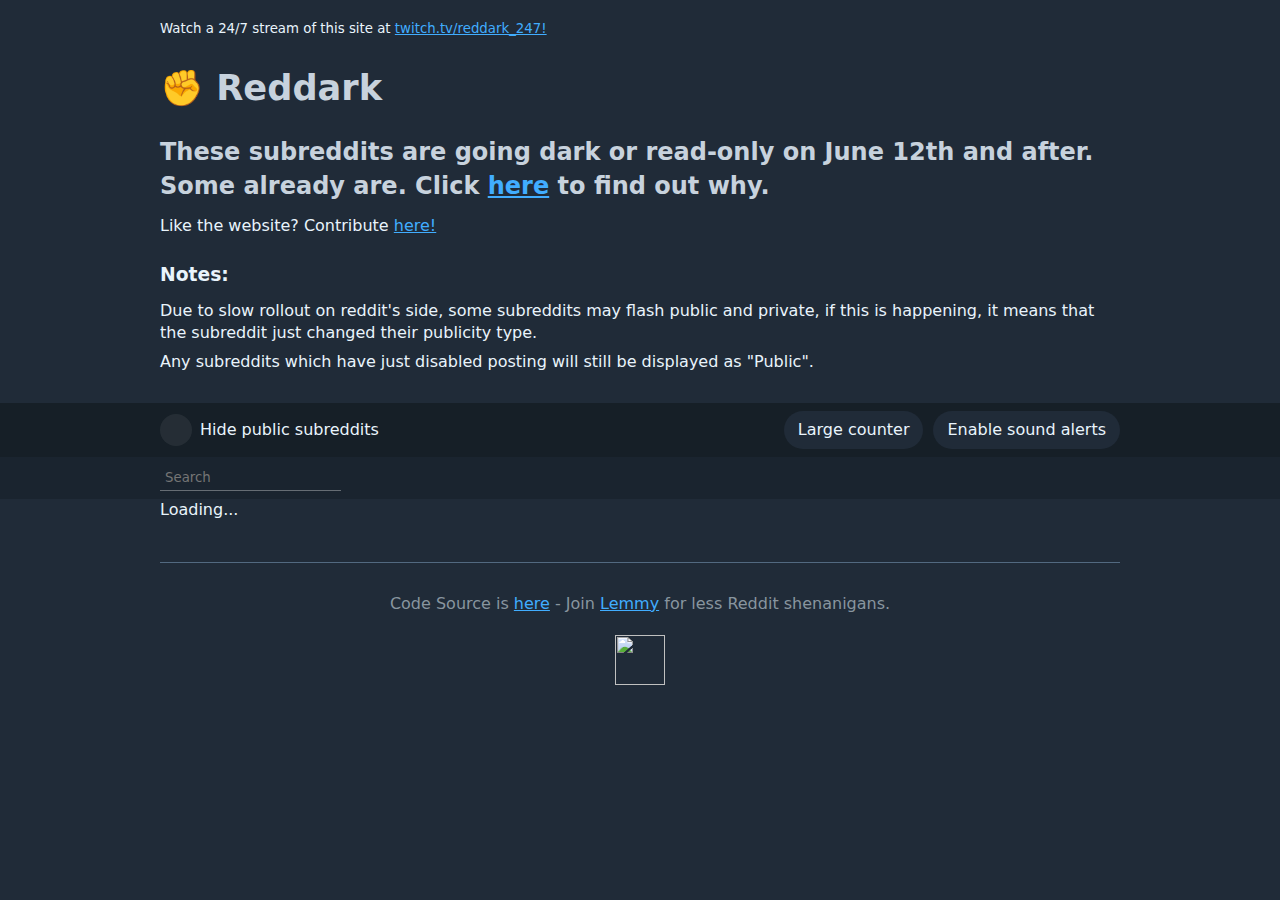
==== public/index.html @ 3cc0a20b "Initial commit" ====
<link rel="stylesheet" href="index.css?v=20">

<head>
    <meta charset="UTF-8">
    <meta http-equiv="X-UA-Compatible" content="IE=edge">
    <meta name="viewport" content="width=device-width, initial-scale=1.0">
    <title>Reddark</title>
    <meta name="google-site-verification" content="U_FcRrVYPOtB9T7cs7klW5ioWQhkLbKyWH3H8AGK_es" />
    <meta name="description" content="An open source website to watch subreddits going dark">
    <link rel="icon"
        href="data:image/svg+xml,<svg xmlns=%22http://www.w3.org/2000/svg%22 viewBox=%220 0 115 115%22><text y=%22.9em%22 font-size=%2290%22>✊</text></svg>">
</head>

<body>
    <div class="large-counter large-counter-hidden" id="large-counter">
        <div class="large-counter-close" onclick="toggleLargeCounter()">X</div>
        <div class="large-counter-inner">
            <h1><span class="odemeter" id="lc-count">52</span><small id="lc-max">/amount</small></h1>
        </div>
        <div class="large-counter-history" id="counter-history">
            
        </div>
    </div>
    </div>
    <header>
        <small>Watch a 24/7 stream of this site at <a href="https://twitch.tv/reddark_247">twitch.tv/reddark_247!</a></small>
        <h1>✊ Reddark</h1>

        <h2>These subreddits are going dark or read-only on June 12th and after. Some already are. Click <a
                href="https://www.theverge.com/2023/6/5/23749188/reddit-subreddit-private-protest-api-changes-apollo-charges"
                title="Major Reddit communities will go dark to protest threat to third-party apps">here</a>
            to find out why.</h2>

        <p>
            Like the website? Contribute <a href="https://github.com/Tanza3D/reddark"
                title="Browse the code source on GitHub">here!</a>
        </p>
        <h3>Notes:</h3>
        <p>Due to slow rollout on reddit's side, some subreddits may flash public and private, if this is happening, it
            means that the subreddit just changed their publicity type.</p>

        <p style="padding-top: 6px;">Any subreddits which have just disabled posting will still be displayed as
            "Public".</p>
    </header>
    <div class="tools">
        <div class="tools-inner">
            <div class="toggle" onclick="hidePublicSubreddits()" id="hide-public">
                <div class="toggle-box"></div>
                <p>Hide public subreddits</p>
            </div>
            <div class="tools-left">
                <div class="button" onclick="toggleLargeCounter()">Large counter</div>
                <div class="button" id="enable_sounds">Enable sound alerts</div>
            </div>
        </div>
    </div>
    <div class="amount">
        <div class="amount-inner">
            <input placeholder="Search" type="search" id="search-input" name="search" spellcheck="false"
                onkeyup="this.value = this.value.replace(/[^\_||^a-z||^\d||^\/]/i, '')">
            <h3 id="amount">
            </h3>
        </div>
    </div>
    <main>
        <ul class="mainList" id="list">Loading...</ul>
    </main>

    <footer>
        <p>Code Source is <a href="https://github.com/Tanza3D/reddark" title="Browse the code source on GitHub">here</a>
            -
            Join <a href="https://join-lemmy.org/instances" title="Join Lemmy instances">Lemmy</a> for less Reddit
            shenanigans.</p>
        <a href="https://untone.uk"><img src="https://id.untone.uk/public/img/branding/logo-text-light.svg"></a>
    </footer>

    <div class="status-updates" id="statusupdates">
        <!--  <div class="status-update">
            <p><strong>test</strong> test test test</p>
        </div> -->
    </div>
</body>
<script src="https://cdn.socket.io/4.4.1/socket.io.min.js"></script>
<script src="odometer.js?v=13"></script>
<script src="index.js?v=23"></script>
<script src="search.js?v=13" defer></script>
---- public/index.css ----
* {
    padding: 0px;
    margin: 0px;
}

:root {
    --background-body: #202b38;
    --background: #161f27;
    --background-alt: #1a242f;
    --selection: #c0d5e8;
    --text-main: #e9f4fc;
    --text-bright: #c7d2dd;
    --text-muted: #88959f;
    --links: #41adff;
    --focus: #0096bfab;
    --border: #526980;
    --code: #ffbe85;
    --animation-duration: 0.1s;
    --button-base: #0c151c;
    --button-hover: #040a0f;
    --scrollbar-thumb: var(--button-hover);
    --scrollbar-thumb-hover: rgb(0, 0, 0);
    --form-placeholder: #a9a9a9;
    --form-text: #fff;
    --variable: #d941e2;
    --highlight: #efdb43;
    --select-arrow: url("data:image/svg+xml;charset=utf-8,%3C?xml version='1.0' encoding='utf-8'?%3E %3Csvg version='1.1' xmlns='http://www.w3.org/2000/svg' xmlns:xlink='http://www.w3.org/1999/xlink' height='62.5' width='116.9' fill='%23efefef'%3E %3Cpath d='M115.3,1.6 C113.7,0 111.1,0 109.5,1.6 L58.5,52.7 L7.4,1.6 C5.8,0 3.2,0 1.6,1.6 C0,3.2 0,5.8 1.6,7.4 L55.5,61.3 C56.3,62.1 57.3,62.5 58.4,62.5 C59.4,62.5 60.5,62.1 61.3,61.3 L115.2,7.4 C116.9,5.8 116.9,3.2 115.3,1.6Z'/%3E %3C/svg%3E");
}

html {
    scrollbar-color: #040a0f #202b38;
    scrollbar-color: var(--scrollbar-thumb) var(--background-body);
    scrollbar-width: thin;
}

body {
    font-family: system-ui, -apple-system, BlinkMacSystemFont, 'Segoe UI', 'Roboto', 'Oxygen', 'Ubuntu', 'Cantarell', 'Fira Sans', 'Droid Sans', 'Helvetica Neue', 'Segoe UI Emoji', 'Apple Color Emoji', 'Noto Color Emoji', sans-serif;
    line-height: 1.4;
    margin: 20px auto;
    word-wrap: break-word;
    color: #dbdbdb;
    color: var(--text-main);
    background: #202b38;
    background: var(--background-body);
    text-rendering: optimizeLegibility;
    --width: 75vw;
}



h1,
h2,
h3,
h4,
h5,
h6,
b,
strong,
th {
    font-weight: 600;
}

footer {
    border-top: 1px solid #526980;
    border-top: 1px solid var(--border);
    padding-top: 10px;
    color: #a9b1ba;
    color: var(--text-muted);
}

body>footer {
    margin-top: 40px;
}

h2 {
    color: #fff;
    color: var(--text-bright);
}

h1 {
    color: #fff;
    color: var(--text-bright);
}

h1 {
    font-size: 2.2em;
    margin-top: 0;
}

h1,
h2,
h3,
h4,
h5,
h6 {
    margin-bottom: 12px;
    margin-top: 24px;
}

a {
    text-decoration: none;
    color: #41adff;
    color: var(--links);
}

ul {
    list-style: none;
}

h3+ul li::before {
    content: "";
    margin-right: 2em;
}

h3+ul li.dark::before {
    content: "✊";
    margin-right: 1em;
}

footer {
    text-align: center;
}

ul ul {
    column-count: 2;
}

@media (width <=640px) {
    ul ul {
        column-count: 1;
    }
}

a {
    text-decoration: underline;
}

/* .section-grid {
    display: grid;
    grid-template-columns: auto auto auto auto auto auto;
} */

.section-grid {
    display: grid;
    grid-template-columns: repeat(auto-fill, minmax(10.5rem, 1fr));
    grid-auto-rows: 1fr;
    width: 100%;
    grid-gap: 10px;
}

.subreddit a {
    margin: 0px;
    font-size: 15px;
    color: #c3d4e9;
    font-size: 20px;
    text-decoration: none;
    font-weight: 500;
}

.subreddit p {
    margin: 0px;
    color: var(--text-muted)
}

.subreddit-private {
    color: #00ffaa !important;
    text-shadow: 0px 0px 20px #00ffaa !important;
    margin-bottom: 15px;
    font-weight: 900;
    position: relative;
}

.subreddit-private p,
.subreddit-private a {
    word-wrap: anywhere;
    color: #00ffaa !important;
}


.hide-public .subreddit {
    display: none;
}

.hide-public .subreddit-private {
    display: inherit;
    text-shadow: none;
}

.status-updates {
    position: fixed;
    pointer-events: none;
    bottom: 0px;
    right: 0px;
    display: flex;
    flex-direction: column-reverse;
    width: 300px;
    gap: 20px;
    padding: 20px;
    z-index: 900;
}

.n40million {
    --col: #ff3366 !important;
}
.n30million {
    --col: #ff33d3 !important;
}
.n20million {
    --col: #a333ff !important;
}
.n10million {
    --col: #7733ff !important;
}
.n5million {
    --col: #336dff !important;
}
.n1million {
    --col: #33b8ff !important;
}
.n500k {
    --col: #33d3ff !important;
}
.n250k {
    --col: #33ff88 !important;
}
.n100k {
    --col: #33ff6d !important;
}
.n50k {
    --col: #b4ff33 !important;
}
.n5k {
    --col: #717171 !important;
}
.nb5k {
    --col: #2f2f2f !important;
}

.noscroll {
    overflow: hidden !important;
}

.status-update {
    --col: var(--links);
    pointer-events: all;
    padding: 10px;
    cursor: pointer;
    border-radius: 900px;
    background: linear-gradient(0deg, rgba(0, 0, 0, 0.5), rgba(0, 0, 0, 0.6)), var(--col);
    border: 2px solid var(--col);
}
@keyframes load {
    0% {
        opacity: 0;
        transform: translateX(100px);
    }
    100% {
        opacity: 1;
    }
}
.history-item {
    animation: 1s load ease;
    background: linear-gradient(0deg, #141A20aa, #141A20bb), var(--col);
    border-left: 2px solid var(--col);
    padding: 12px;
}
.history-item h1 {
    font-size: 20px !important;
}
.history-item h3 {
    font-size: 10px !important;
}
.button {
    padding: 8px 14px;
    background-color: var(--background-body);
    border-radius: 900px;
    cursor: pointer;
}

.tools {
    width: 100%;
    box-sizing: border-box;
    display: flex;
    align-items: center;
    gap: 20px;
    margin-top: 30px;
}

.tools-left {
    display: flex;
    gap: 10px;
    margin-left: auto;
}

strong {
    font-weight: 900;
}

light {
    font-weight: 300;
    font-size: 70%;
}

.toggle-box {
    width: 32px;
    height: 32px;
    margin-right: 8px;
    background-color: #fff1;
    border-radius: 32px;
    position: relative;
}

.toggle {
    display: flex;
    align-items: center;
}

.toggle-enabled .toggle-box:after {
    content: "";
    height: 16px;
    width: 16px;
    position: absolute;
    top: 8px;
    left: 8px;
    border-radius: 90px;
    background-color: #fff;
}

.amount,
.tools {
    padding: 8px 0px;
    background-color: var(--background);
    width: 100%;
}

.amount {
    background-color: var(--background-alt);
    position: sticky;
    top: 0;
    z-index: 42;
    box-sizing: border-box;
}

.amount-inner {
    display: flex;
    align-items: center;
}

.amount-inner,
header,
main,
footer {
    max-width: var(--width);
    margin: 0px auto;
}


.amount-inner input {
    background-color: transparent;
    color: white;
    font-family: inherit;
    border: 0px solid transparent;
    outline: 0px solid transparent !important;
    border-bottom: 1px solid #fff5;
    padding: 5px;
}

.amount-inner input:focus {
    border-bottom: 1px solid white;
}

#amount {
    margin: 0px;
    padding: 0px;
    margin-left: auto;
}

.tools-inner {
    width: 100%;
    max-width: var(--width);
    margin: 0px auto;

    display: flex;
    align-items: center;
}

.mainList h1 {
    position: sticky;
    top: 42px;
    margin: 0px;
    margin-top: 12px;
    padding-top: 8px;
    padding-bottom: 4px;
    margin-bottom: 9px;
    background-color: var(--background-body);
    border-bottom: 1px solid #fff2;
    z-index: 42;
}

footer p {
    margin-top: 20px;
}

footer img {
    height: 50px;
    margin-top: 20px;
}

.filtered {
    display: none;
}

.large-counter {
    position: fixed;
    top: 0;
    left: 0;
    width: 100vw;
    height: 100vh;
    display: flex;
    align-items: center;
    justify-content: center;
    background-color: #161f27;
    z-index: 1000;
    transition: all 0.2s ease;
}
.large-counter-inner {
    margin-right: 400px;
}

.large-counter-history {
    display: flex;
    flex-direction: column;
    overflow-y: scroll;
    position: fixed;
    top: 0;
    right: 0;
    height: 100vh;
    width: 400px;
    background-color: #141a20;
}

.large-counter h1 {
    font-size: 9vh;
}

.large-counter h1 small {
    font-size: 3vh;
}

.large-counter-close {
    width: 40px;
    height: 40px;
    border-radius: 44px;
    background-color: #fff4;
    display: flex;
    align-items: center;
    justify-content: center;
    position: fixed;
    top: 50px;
    left: 50px;
}

.odometer.odometer-auto-theme,
.odometer.odometer-theme-default {
    display: inline-block;
    vertical-align: middle;
    *vertical-align: auto;
    *zoom: 1;
    *display: inline;
    position: relative;
}

.odometer.odometer-auto-theme .odometer-digit,
.odometer.odometer-theme-default .odometer-digit {
    display: inline-block;
    vertical-align: middle;
    *vertical-align: auto;
    *zoom: 1;
    *display: inline;
    position: relative;
}

.odometer.odometer-auto-theme .odometer-digit .odometer-digit-spacer,
.odometer.odometer-theme-default .odometer-digit .odometer-digit-spacer {
    display: inline-block;
    vertical-align: middle;
    *vertical-align: auto;
    *zoom: 1;
    *display: inline;
    visibility: hidden;
}

.odometer.odometer-auto-theme .odometer-digit .odometer-digit-inner,
.odometer.odometer-theme-default .odometer-digit .odometer-digit-inner {
    text-align: left;
    display: block;
    position: absolute;
    top: 0;
    left: 0;
    right: 0;
    bottom: 0;
    overflow: hidden;
}

.odometer.odometer-auto-theme .odometer-digit .odometer-ribbon,
.odometer.odometer-theme-default .odometer-digit .odometer-ribbon {
    display: block;
}

.odometer.odometer-auto-theme .odometer-digit .odometer-ribbon-inner,
.odometer.odometer-theme-default .odometer-digit .odometer-ribbon-inner {
    display: block;
    -webkit-backface-visibility: hidden;
}

.odometer.odometer-auto-theme .odometer-digit .odometer-value,
.odometer.odometer-theme-default .odometer-digit .odometer-value {
    display: block;
    -webkit-transform: translateZ(0);
}

.odometer.odometer-auto-theme .odometer-digit .odometer-value.odometer-last-value,
.odometer.odometer-theme-default .odometer-digit .odometer-value.odometer-last-value {
    position: absolute;
}

.odometer.odometer-auto-theme.odometer-animating-up .odometer-ribbon-inner,
.odometer.odometer-theme-default.odometer-animating-up .odometer-ribbon-inner {
    -webkit-transition: -webkit-transform 2s;
    -moz-transition: -moz-transform 2s;
    -ms-transition: -ms-transform 2s;
    -o-transition: -o-transform 2s;
    transition: transform 2s;
}

.odometer.odometer-auto-theme.odometer-animating-up.odometer-animating .odometer-ribbon-inner,
.odometer.odometer-theme-default.odometer-animating-up.odometer-animating .odometer-ribbon-inner {
    -webkit-transform: translateY(-100%);
    -moz-transform: translateY(-100%);
    -ms-transform: translateY(-100%);
    -o-transform: translateY(-100%);
    transform: translateY(-100%);
}

.odometer.odometer-auto-theme.odometer-animating-down .odometer-ribbon-inner,
.odometer.odometer-theme-default.odometer-animating-down .odometer-ribbon-inner {
    -webkit-transform: translateY(-100%);
    -moz-transform: translateY(-100%);
    -ms-transform: translateY(-100%);
    -o-transform: translateY(-100%);
    transform: translateY(-100%);
}

.odometer.odometer-auto-theme.odometer-animating-down.odometer-animating .odometer-ribbon-inner,
.odometer.odometer-theme-default.odometer-animating-down.odometer-animating .odometer-ribbon-inner {
    -webkit-transition: -webkit-transform 2s;
    -moz-transition: -moz-transform 2s;
    -ms-transition: -ms-transform 2s;
    -o-transition: -o-transform 2s;
    transition: transform 2s;
    -webkit-transform: translateY(0);
    -moz-transform: translateY(0);
    -ms-transform: translateY(0);
    -o-transform: translateY(0);
    transform: translateY(0);
}

.odometer.odometer-auto-theme,
.odometer.odometer-theme-default {
    line-height: 1.1em;
}

.odometer.odometer-auto-theme .odometer-value,
.odometer.odometer-theme-default .odometer-value {
    text-align: center;
}
.large-counter-hidden {
    opacity: 0;
    pointer-events: none;
}

@media screen and (max-width: 700px) {
    body {
        --width: calc(100vw - 50px);
    }
    .tools-left {
        flex-direction: column;
        justify-content: flex-end;
        align-items: flex-end;
    }
    .button {
        font-size: 15px;
        padding: 4px 8px;
    }
    .amount-inner {
        flex-direction: column-reverse;
        justify-content: flex-start;
        align-items: flex-start;
    }
    #amount {
        margin-left: 0px;;
    }
    #search-input {
        width: 100%;
        margin-bottom: 5px;
    }
    .large-counter-inner {
        margin-right: 0px;
    }
    .large-counter-history {
        display: none;
    }
}

.history-item * {
    padding: 0px;
    margin: 0px;
}
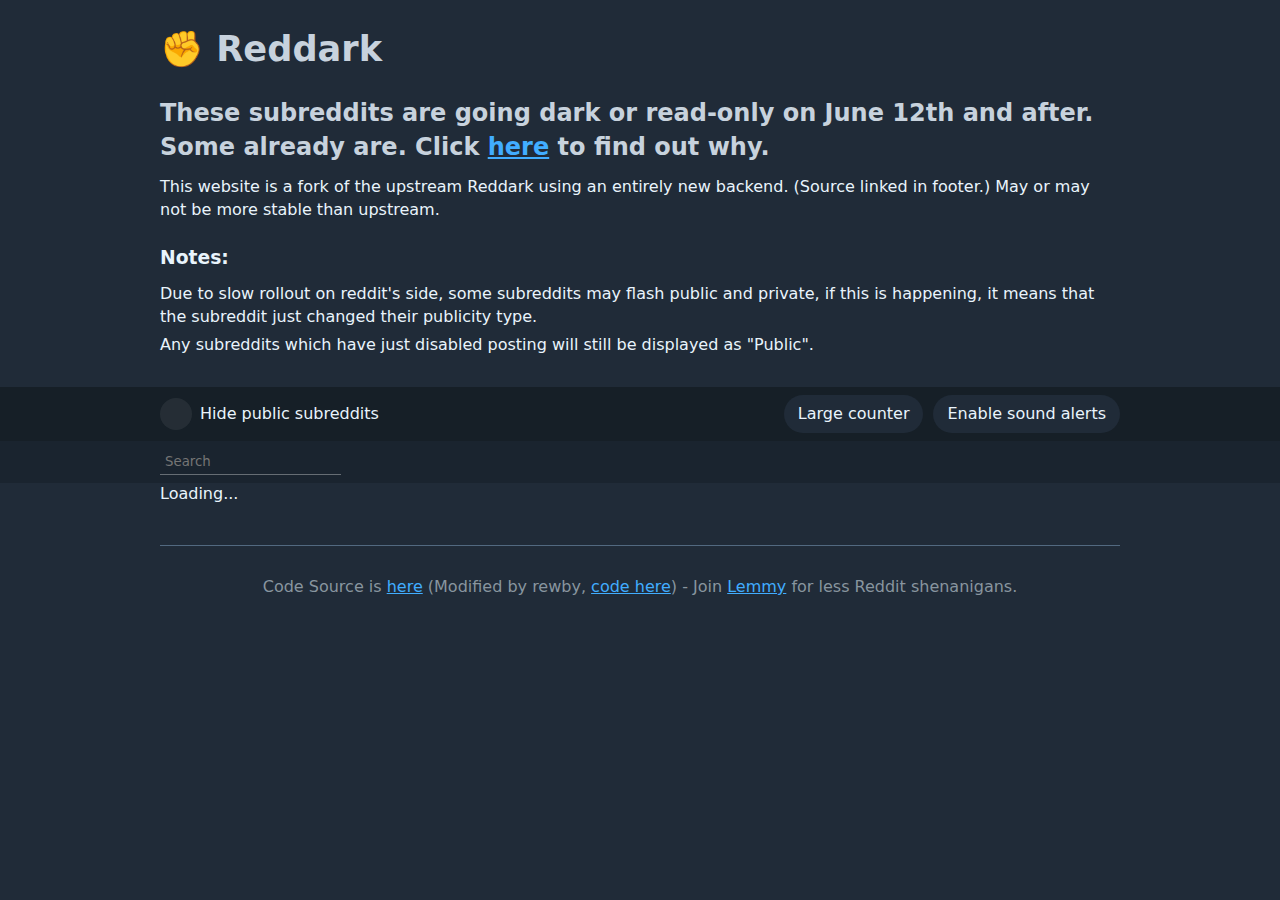
==== commit cdff403b: "Code cleanup." ====
--- a/public/index.html
+++ b/public/index.html
@@ -23,7 +23,6 @@
     </div>
     </div>
     <header>
-        <small>Watch a 24/7 stream of this site at <a href="https://twitch.tv/reddark_247">twitch.tv/reddark_247!</a></small>
         <h1>✊ Reddark</h1>
 
         <h2>These subreddits are going dark or read-only on June 12th and after. Some already are. Click <a
@@ -32,8 +31,8 @@
             to find out why.</h2>
 
         <p>
-            Like the website? Contribute <a href="https://github.com/Tanza3D/reddark"
-                title="Browse the code source on GitHub">here!</a>
+		This website is a fork of the upstream Reddark using an entirely new backend. (Source linked in footer.)
+		May or may not be more stable than upstream.
         </p>
         <h3>Notes:</h3>
         <p>Due to slow rollout on reddit's side, some subreddits may flash public and private, if this is happening, it
@@ -67,11 +66,10 @@
     </main>
 
     <footer>
-        <p>Code Source is <a href="https://github.com/Tanza3D/reddark" title="Browse the code source on GitHub">here</a>
+        <p>Code Source is <a href="https://github.com/Tanza3D/reddark" title="Browse the code source on GitHub">here</a> (Modified by rewby, <a href="https://gitea.arpa.li/rewby/reddark-remix">code here</a>)
             -
             Join <a href="https://join-lemmy.org/instances" title="Join Lemmy instances">Lemmy</a> for less Reddit
             shenanigans.</p>
-        <a href="https://untone.uk"><img src="https://id.untone.uk/public/img/branding/logo-text-light.svg"></a>
     </footer>
 
     <div class="status-updates" id="statusupdates">
@@ -83,4 +81,4 @@
 <script src="https://cdn.socket.io/4.4.1/socket.io.min.js"></script>
 <script src="odometer.js?v=13"></script>
 <script src="index.js?v=23"></script>
-<script src="search.js?v=13" defer></script>+<script src="search.js?v=13" defer></script>
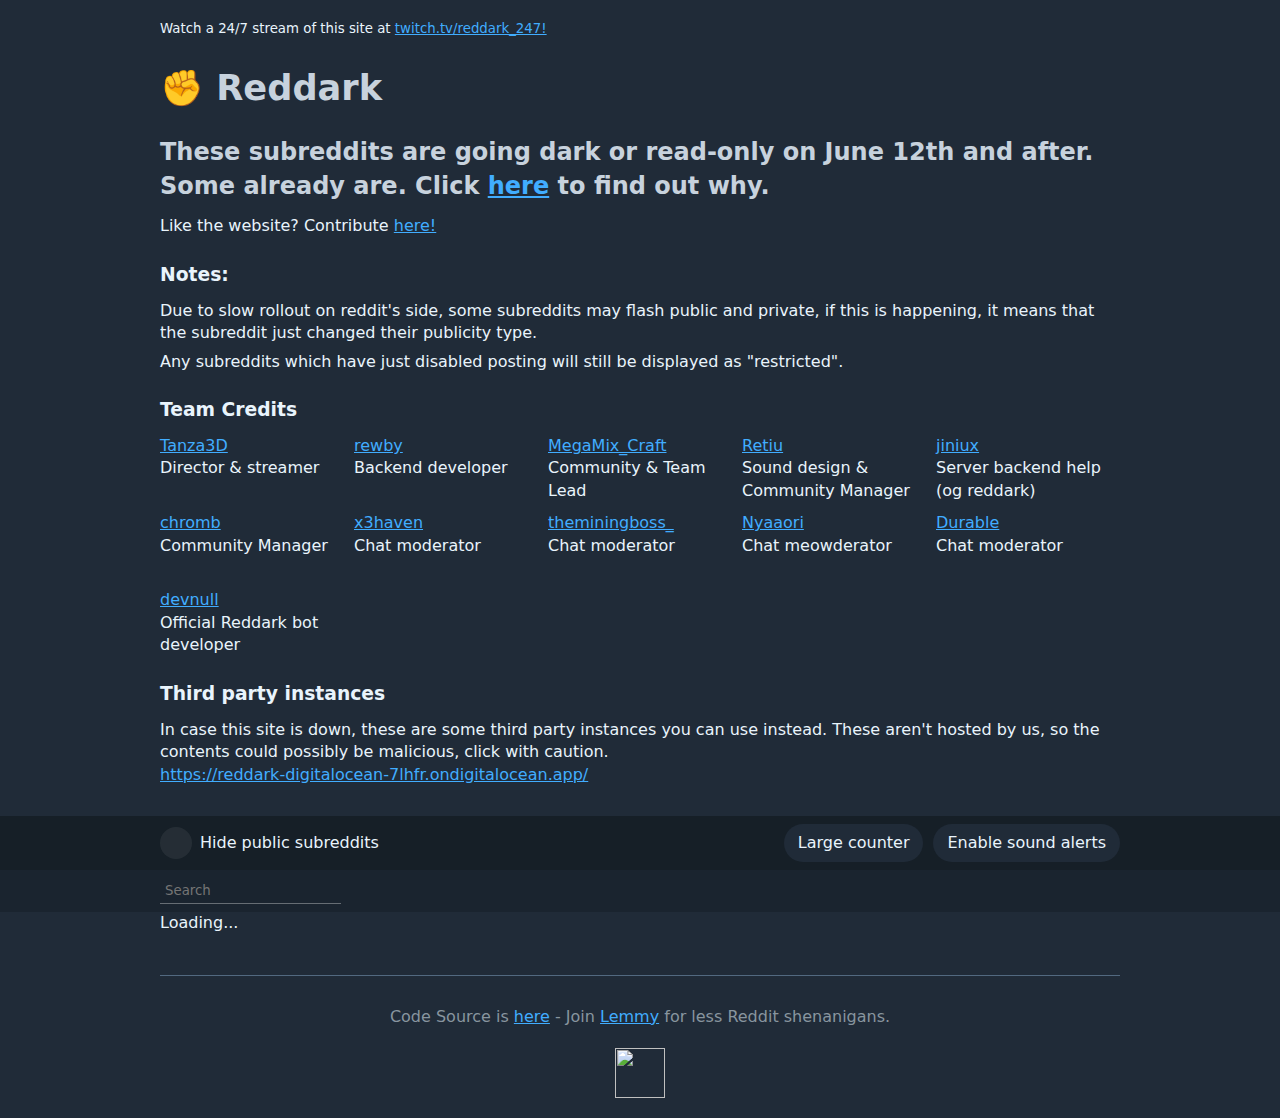
==== commit c66305fa: "Update public/index.html" ====
--- a/public/index.html
+++ b/public/index.html
@@ -16,6 +16,17 @@
         <div class="large-counter-close" onclick="toggleLargeCounter()">X</div>
         <div class="large-counter-inner">
             <h1><span class="odemeter" id="lc-count">52</span><small id="lc-max">/amount</small></h1>
+            <div class="progress">
+                <div class="progress-bar">
+                    <div class="progress-bar-inner" id="progress-bar">
+
+                    </div>
+                </div>
+                <div class="progress-texts">
+                    <h1><span id="percentage" class="odemeter"></span>%</h1>
+                    <p><strong class="odemeter" id="togo">test</strong> to go</p>
+                </div>
+            </div>
         </div>
         <div class="large-counter-history" id="counter-history">
             
@@ -23,23 +34,78 @@
     </div>
     </div>
     <header>
+        <small>Watch a 24/7 stream of this site at <a href="https://twitch.tv/reddark_247">twitch.tv/reddark_247!</a></small>
         <h1>✊ Reddark</h1>
 
-        <h2>These subreddits are going dark or read-only on June 12th and after. Some already are. Click <a
-                href="https://www.theverge.com/2023/6/5/23749188/reddit-subreddit-private-protest-api-changes-apollo-charges"
-                title="Major Reddit communities will go dark to protest threat to third-party apps">here</a>
+        <h2>These subreddits are going dark or read-only on June 12th and after. Some already are. Click <a href="https://www.theverge.com/2023/6/5/23749188/reddit-subreddit-private-protest-api-changes-apollo-charges" title="Major Reddit communities will go dark to protest threat to third-party apps">here</a>
             to find out why.</h2>
 
         <p>
-		This website is a fork of the upstream Reddark using an entirely new backend. (Source linked in footer.)
-		May or may not be more stable than upstream.
+            Like the website? Contribute <a href="https://github.com/reddark-remix/reddark-remix" title="Browse the code source on GitHub">here!</a>
         </p>
         <h3>Notes:</h3>
         <p>Due to slow rollout on reddit's side, some subreddits may flash public and private, if this is happening, it
             means that the subreddit just changed their publicity type.</p>
 
         <p style="padding-top: 6px;">Any subreddits which have just disabled posting will still be displayed as
-            "Public".</p>
+            "restricted".</p>
+        <div class="split">
+            <div>
+        <h3>Team Credits</h3>
+        <div class="section-grid">
+            <div class="team">
+                <a href="https://tanza.me">Tanza3D</a>
+                <p>Director &amp; streamer</p>
+            </div>
+            <div class="team">
+                <a>rewby</a>
+                <p>Backend developer</p>
+            </div>
+            <div class="team">
+                <a href="https://twitter.com/megamix_craft">MegaMix_Craft</a>
+                <p>Community &amp; Team Lead</p>
+            </div>
+            <div class="team">
+                <a href="https://linktr.ee/retiu">Retiu</a>
+                <p>Sound design &amp; Community Manager</p>
+            </div>
+            <div class="team">
+                <a href="https://github.com/jiniux">jiniux</a>
+                <p>Server backend help (og reddark)</p>
+            </div>
+            <div class="team">
+                <a href="https://chromb.uk">chromb</a>
+                <p>Community Manager</p>
+            </div>
+            <div class="team">
+                <a>x3haven</a>
+                <p>Chat moderator</p>
+            </div>
+            <div class="team">
+                <a>theminingboss_</a>
+                <p>Chat moderator</p>
+            </div>
+            <div class="team">
+                <a href="https://nyaaori.cat/">Nyaaori</a>
+                <p>Chat meowderator</p>
+            </div>
+            <div class="team">
+                <a href="https://twitter.com/doorible">Durable</a>
+                <p>Chat moderator</p>
+            </div>
+            <div class="team">
+                <a href="https://www.twitch.tv/devnull9090">devnull</a>
+                <p>Official Reddark bot developer</p>
+            </div>
+        </div>
+    </div>
+        <div>
+        <h3>Third party instances</h3>
+        <p>In case this site is down, these are some third party instances you can use instead. These aren't hosted by
+            us, so the contents could possibly be malicious, click with caution.</p>
+        <a href="https://reddark-digitalocean-7lhfr.ondigitalocean.app/">https://reddark-digitalocean-7lhfr.ondigitalocean.app/</a>
+    </div>
+    </div>
     </header>
     <div class="tools">
         <div class="tools-inner">
@@ -66,10 +132,11 @@
     </main>
 
     <footer>
-        <p>Code Source is <a href="https://github.com/Tanza3D/reddark" title="Browse the code source on GitHub">here</a> (Modified by rewby, <a href="https://gitea.arpa.li/rewby/reddark-remix">code here</a>)
+        <p>Code Source is <a href="https://github.com/reddark-remix/reddark-remix/" title="Browse the code source on GitHub">here</a>
             -
             Join <a href="https://join-lemmy.org/instances" title="Join Lemmy instances">Lemmy</a> for less Reddit
             shenanigans.</p>
+        <a href="https://untone.uk"><img src="https://id.untone.uk/public/img/branding/logo-text-light.svg"></a>
     </footer>
 
     <div class="status-updates" id="statusupdates">
@@ -79,6 +146,6 @@
     </div>
 </body>
 <script src="https://cdn.socket.io/4.4.1/socket.io.min.js"></script>
-<script src="odometer.js?v=13"></script>
-<script src="index.js?v=23"></script>
-<script src="search.js?v=13" defer></script>
+<script src="odometer.js?v=113"></script>
+<script src="index.js?v=2411122222"></script>
+<script src="search.js?v=113" defer></script>
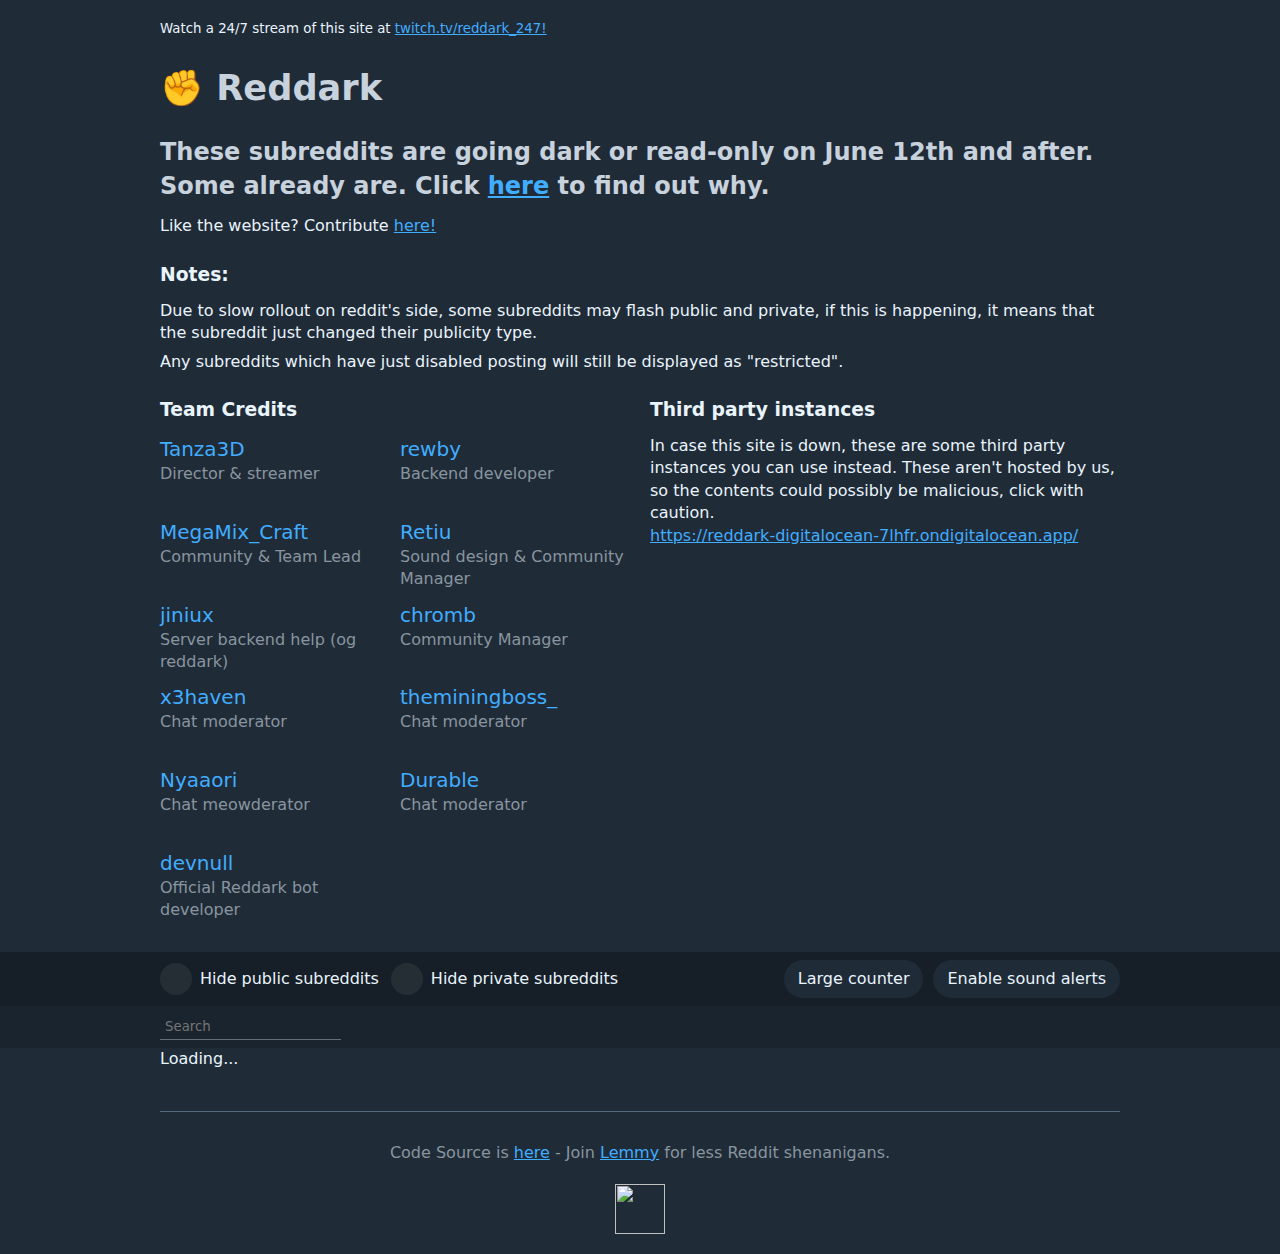
==== commit 38a4d30a: "hide private subreddits toggle" ====
--- a/public/index.html
+++ b/public/index.html
@@ -113,6 +113,10 @@
                 <div class="toggle-box"></div>
                 <p>Hide public subreddits</p>
             </div>
+            <div class="toggle" onclick="hidePrivateSubreddits()" id="hide-private">
+                <div class="toggle-box"></div>
+                <p>Hide private subreddits</p>
+            </div>
             <div class="tools-left">
                 <div class="button" onclick="toggleLargeCounter()">Large counter</div>
                 <div class="button" id="enable_sounds">Enable sound alerts</div>
--- a/public/index.css
+++ b/public/index.css
@@ -148,7 +148,7 @@
     grid-gap: 10px;
 }
 
-.subreddit a {
+.subreddit a, .team a {
     margin: 0px;
     font-size: 15px;
     color: #c3d4e9;
@@ -157,9 +157,19 @@
     font-weight: 500;
 }
 
-.subreddit p {
+.team a {
+    color: var(--links);
+}
+
+.subreddit p, .team p {
     margin: 0px;
     color: var(--text-muted)
+}
+
+.split {
+	display: grid;
+	grid-template-columns: 1fr 1fr;
+	grid-gap: 20px;
 }
 
 .subreddit-private {
@@ -176,8 +186,15 @@
     color: #00ffaa !important;
 }
 
+.noscroll {
+    overflow: hidden !important;
+}
 
 .hide-public .subreddit {
+    display: none;
+}
+
+.hide-private .subreddit-private {
     display: none;
 }
 
@@ -311,6 +328,7 @@
 }
 
 .toggle {
+    margin-right: 12px;
     display: flex;
     align-items: center;
 }
@@ -440,11 +458,12 @@
 }
 
 .large-counter h1 {
-    font-size: 9vh;
+    font-size: 9vh
 }
 
 .large-counter h1 small {
     font-size: 3vh;
+    color: inherit;
 }
 
 .large-counter-close {
@@ -615,4 +634,43 @@
 .history-item * {
     padding: 0px;
     margin: 0px;
+}
+
+.history-item-online {
+    display: none;
+    opacity: 0.4;
+    transform: scale(0.9);
+    filter: grayscale(0.8)
+}
+
+
+.progress-texts {
+    
+    display: flex;
+    align-items: flex-start;
+}
+.progress-texts h1, .progress-texts p {
+    margin: 0px;
+    font-size: 20px !important;
+    margin-top: 12px;
+    padding: 0px;
+    line-height: 1;
+}
+.progress-texts h1 .odemeter {
+    transform: translateY(-3px);
+}
+
+.progress-bar-inner {
+    height: 3px;
+    background-color: white;
+}
+
+.progress-texts p {
+    margin-left: auto;
+}
+
+.progress-bar {
+    margin-top: -8px;
+    height: 3px;
+    background-color: #fff2;
 }